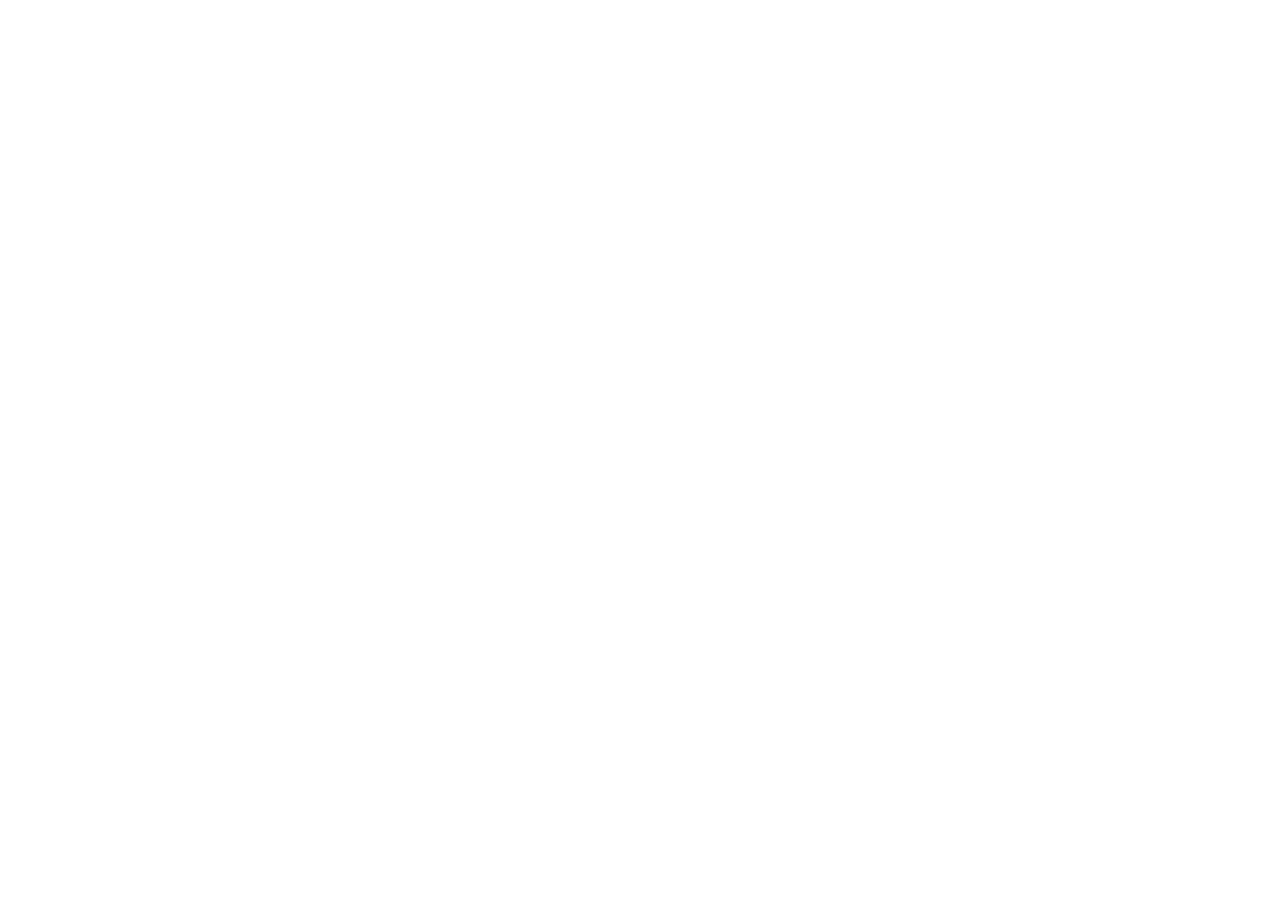
==== index.html @ f5d892cd "novo projeto" ====
<!DOCTYPE html>
<html lang="pt-br">
<head>
    <meta charset="UTF-8">
    <meta http-equiv="X-UA-Compatible" content="IE=edge">
    <meta name="viewport" content="width=device-width, initial-scale=1.0">
    <title>Projetos Redes Sociais</title>
</head>
<body>
    
</body>
</html>
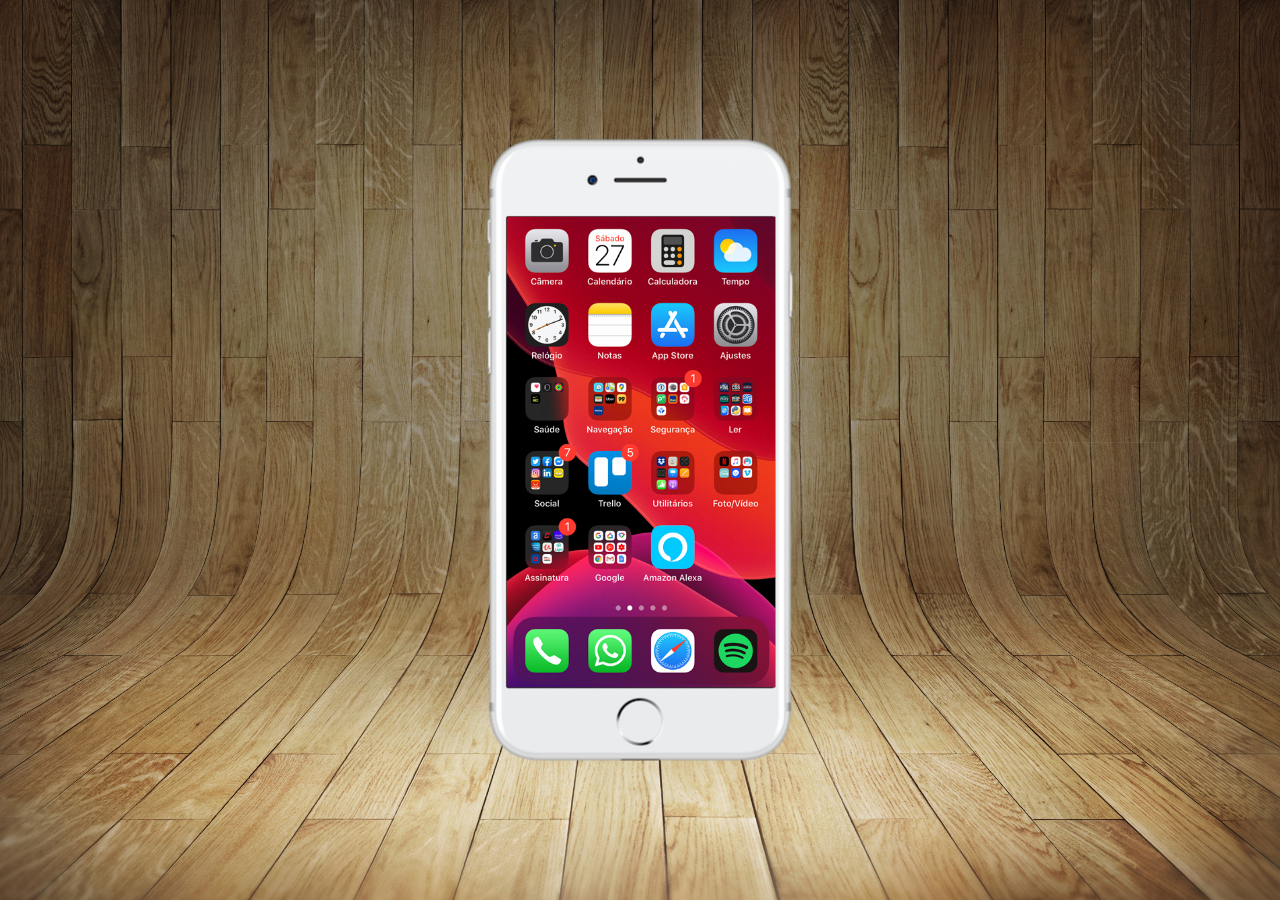
==== commit 4545716a: "criei a tela home" ====
--- a/index.html
+++ b/index.html
@@ -4,9 +4,19 @@
     <meta charset="UTF-8">
     <meta http-equiv="X-UA-Compatible" content="IE=edge">
     <meta name="viewport" content="width=device-width, initial-scale=1.0">
+    <link rel="shortcut icon" href="favicon.ico" type="image/x-icon">
+    <link rel="stylesheet" href="estilos/style.css">
     <title>Projetos Redes Sociais</title>
 </head>
 <body>
-    
+    <main>
+        <section id="telefone">
+          <iframe src="home.html" name="tela" id="tela" frameborder="0"></iframe>
+        </section>
+
+        <section id="redes sociais">
+
+        </section>
+    </main>
 </body>
 </html>--- a/estilos/style.css
+++ b/estilos/style.css
@@ -0,0 +1,41 @@
+@charset "UTF8";
+
+*{
+
+    margin: 0px;
+    padding: 0px;
+    font-family: Arial, Helvetica, sans-serif;
+}
+    html,body {
+        height: 100vh;
+        width: 100vw;
+        background-color: black;
+    }
+    body{
+        background: url('../imagens/fundo-madeira.jpg') no-repeat top center;
+        background-attachment: fixed;
+        background-size: cover;
+    }
+    main {
+        position: relative;
+        height: 100vh;
+    }
+    #telefone{
+        position: absolute;
+        top: 50%;
+        left: 50%;
+        transform: translate(-50%,-50%);
+
+        height: 627px;
+        width: 311px ;
+        background: url('../imagens/frame-iphone.png') no-repeat ;
+    }#tela {
+        position: relative;
+        top: 80px;
+        left: 22px;
+        width: 269px;
+        height: 471px;
+    }
+  
+
+    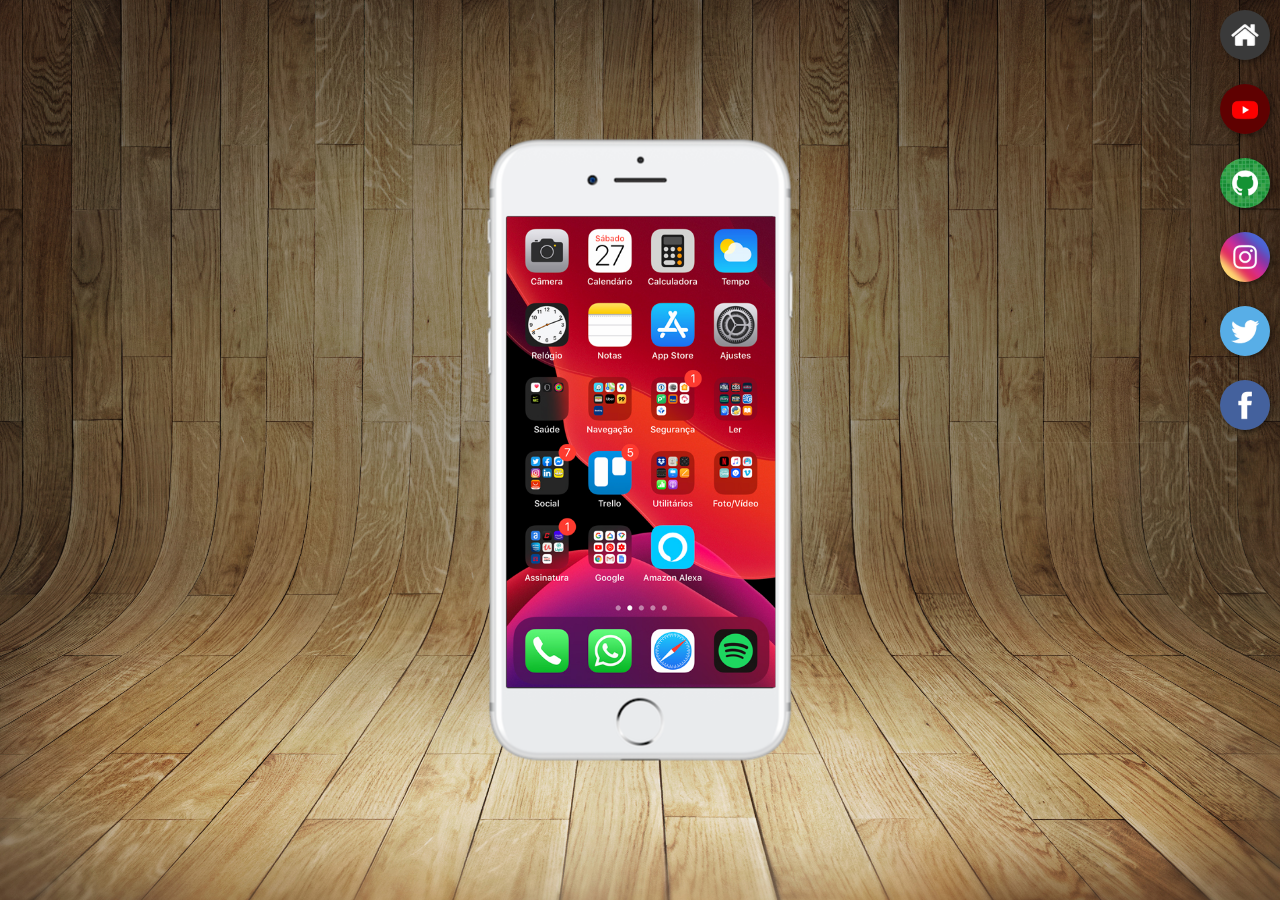
==== commit 51d81c38: "adicionei os botõesna lateral" ====
--- a/index.html
+++ b/index.html
@@ -11,10 +11,21 @@
 <body>
     <main>
         <section id="telefone">
-          <iframe src="home.html" name="tela" id="tela" frameborder="0"></iframe>
+          <iframe src="home.html" name="tela" id="tela" frameborder="0">
+            Seu navegador não é compatível com isso!
+          </iframe>
         </section>
 
-        <section id="redes sociais">
+        <section id="redes-sociais">
+            <a href="#" target="tela"><img src="imagens/logo-home.jpg" alt="Home"></a> <br>
+            <a href="#" target="tela">
+                <img src="imagens/logo-youtube.jpg" alt="You Tube">
+            </a> <br>
+            <a href="#" target="tela"> <img src="imagens/logo-github.jpg" alt="GitHub"></a> <br>
+            <a href="#" target="tela"><img src="imagens/logo-instagram.jpg" alt="Instagram"></a> <br>
+            <a href="#" target="tela"><img src="imagens/logo-twitter.jpg" alt="Twitter"></a> <br>
+            <a href="#" target="tela"><img src="imagens/logo-facebook.jpg" alt="Facebook"></a>
+
 
         </section>
     </main>
--- a/estilos/style.css
+++ b/estilos/style.css
@@ -36,6 +36,23 @@
         width: 269px;
         height: 471px;
     }
+    #redes-sociais img {
+        width: 50px;
+        margin: 10px;
+        border-radius: 50%;
+        box-shadow: 2px 2px 5px rgba(0, 0, 0, 0.415);
+        box-sizing: border-box;
+    }
+        #redes-sociais {
+            text-align: right;
+        }
+        #redes-sociais img:hover {
+            border: 2px solid white;
+            transform: translate(-3px, -3px);
+            box-shadow: 5px 5px 10px rgba(0, 0, 0, 0.601);
+            transition: transform .3s border .4s;
+        }
+        
   
 
     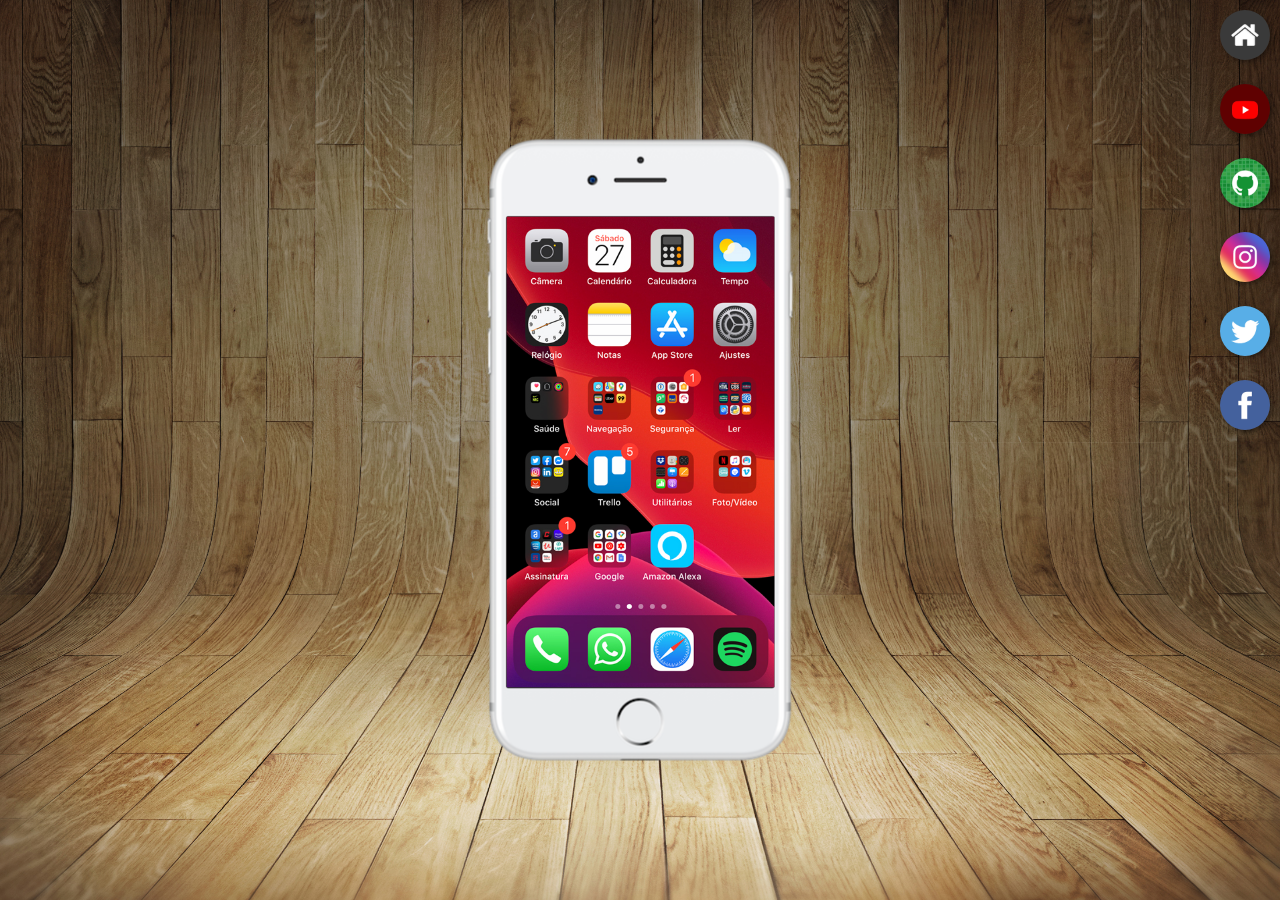
==== commit ea162fe7: "terminando o exercício" ====
--- a/index.html
+++ b/index.html
@@ -17,14 +17,14 @@
         </section>
 
         <section id="redes-sociais">
-            <a href="#" target="tela"><img src="imagens/logo-home.jpg" alt="Home"></a> <br>
-            <a href="#" target="tela">
+            <a href="home.html" target="tela"><img src="imagens/logo-home.jpg" alt="Home"></a> <br>
+            <a href="youtube.html" target="tela">
                 <img src="imagens/logo-youtube.jpg" alt="You Tube">
             </a> <br>
-            <a href="#" target="tela"> <img src="imagens/logo-github.jpg" alt="GitHub"></a> <br>
-            <a href="#" target="tela"><img src="imagens/logo-instagram.jpg" alt="Instagram"></a> <br>
-            <a href="#" target="tela"><img src="imagens/logo-twitter.jpg" alt="Twitter"></a> <br>
-            <a href="#" target="tela"><img src="imagens/logo-facebook.jpg" alt="Facebook"></a>
+            <a href="github.html" target="tela"> <img src="imagens/logo-github.jpg" alt="GitHub"></a> <br>
+            <a href="instagram.html" target="tela"><img src="imagens/logo-instagram.jpg" alt="Instagram"></a> <br>
+            <a href="twitter.html" target="tela"><img src="imagens/logo-twitter.jpg" alt="Twitter"></a> <br>
+            <a href="facebook.html" target="tela"><img src="imagens/logo-facebook.jpg" alt="Facebook"></a>
 
 
         </section>
--- a/estilos/style.css
+++ b/estilos/style.css
@@ -33,7 +33,7 @@
         position: relative;
         top: 80px;
         left: 22px;
-        width: 269px;
+        width: 268px;
         height: 471px;
     }
     #redes-sociais img {
